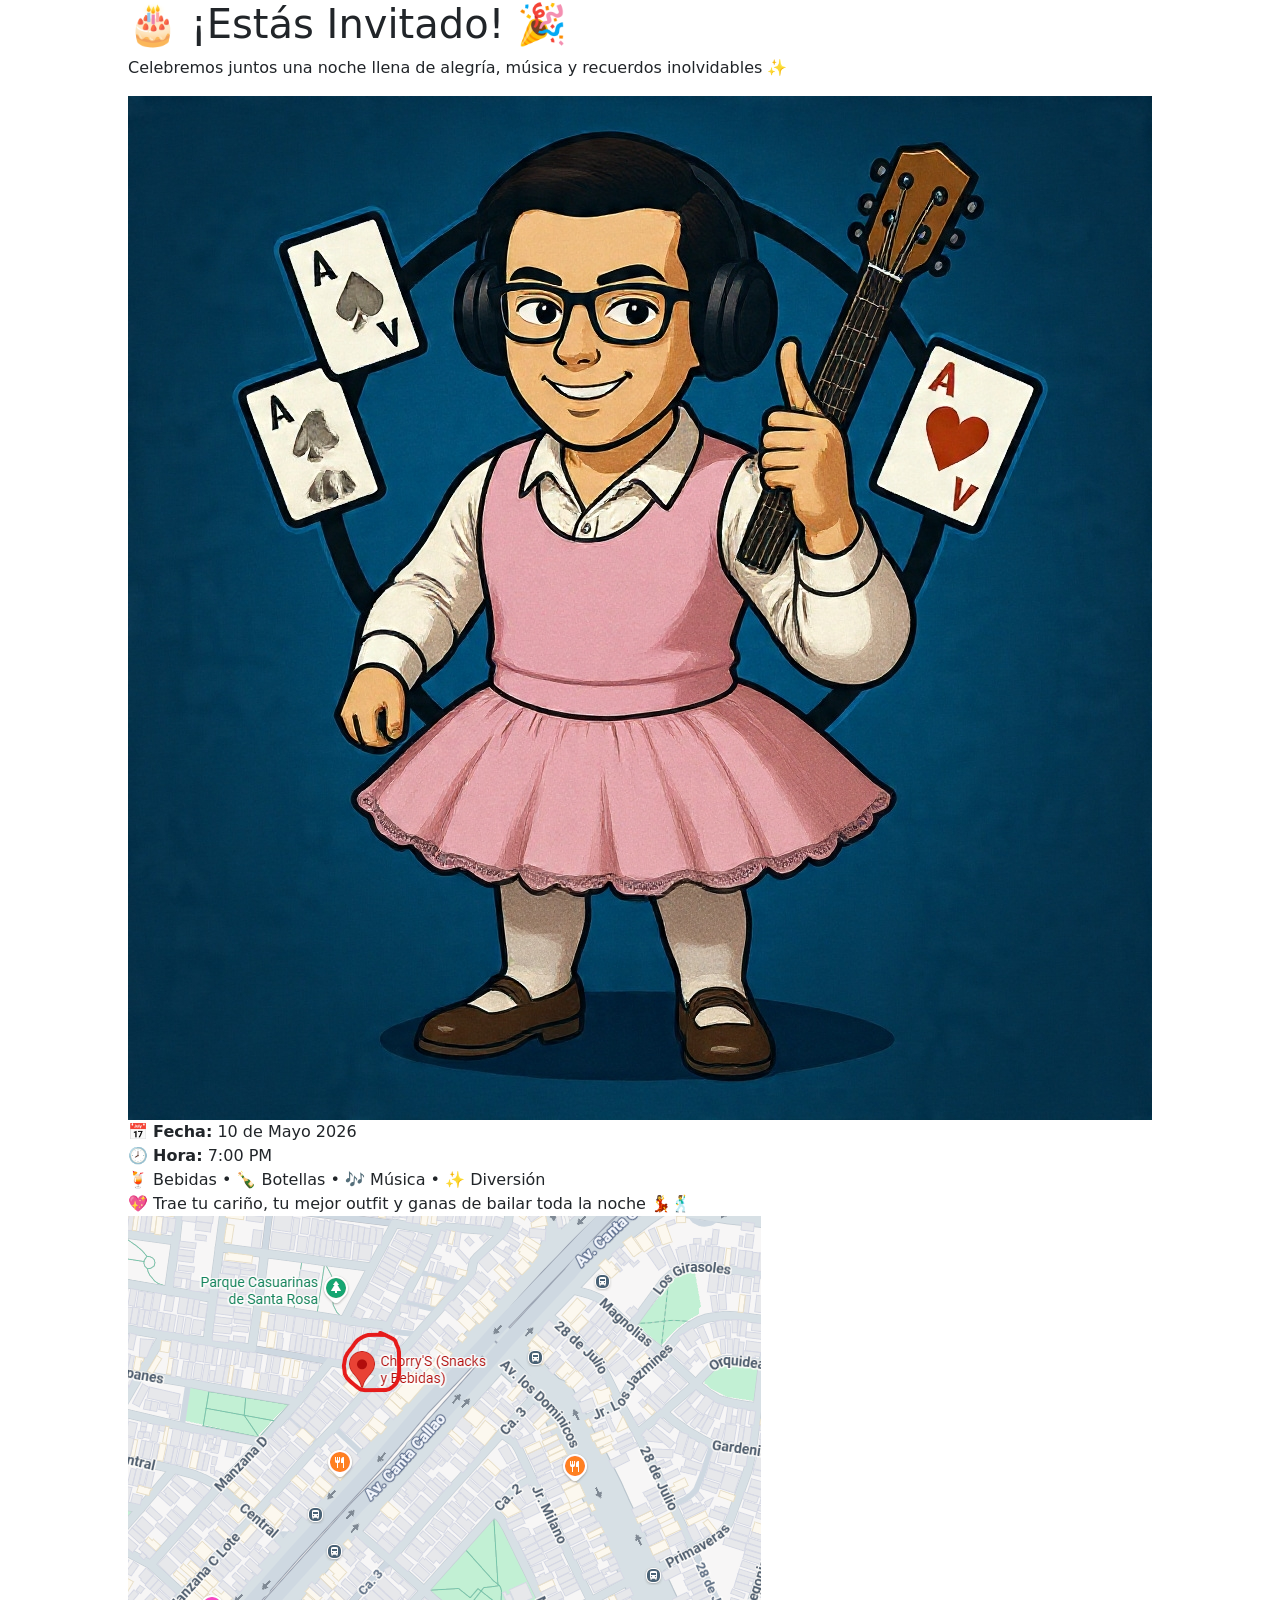
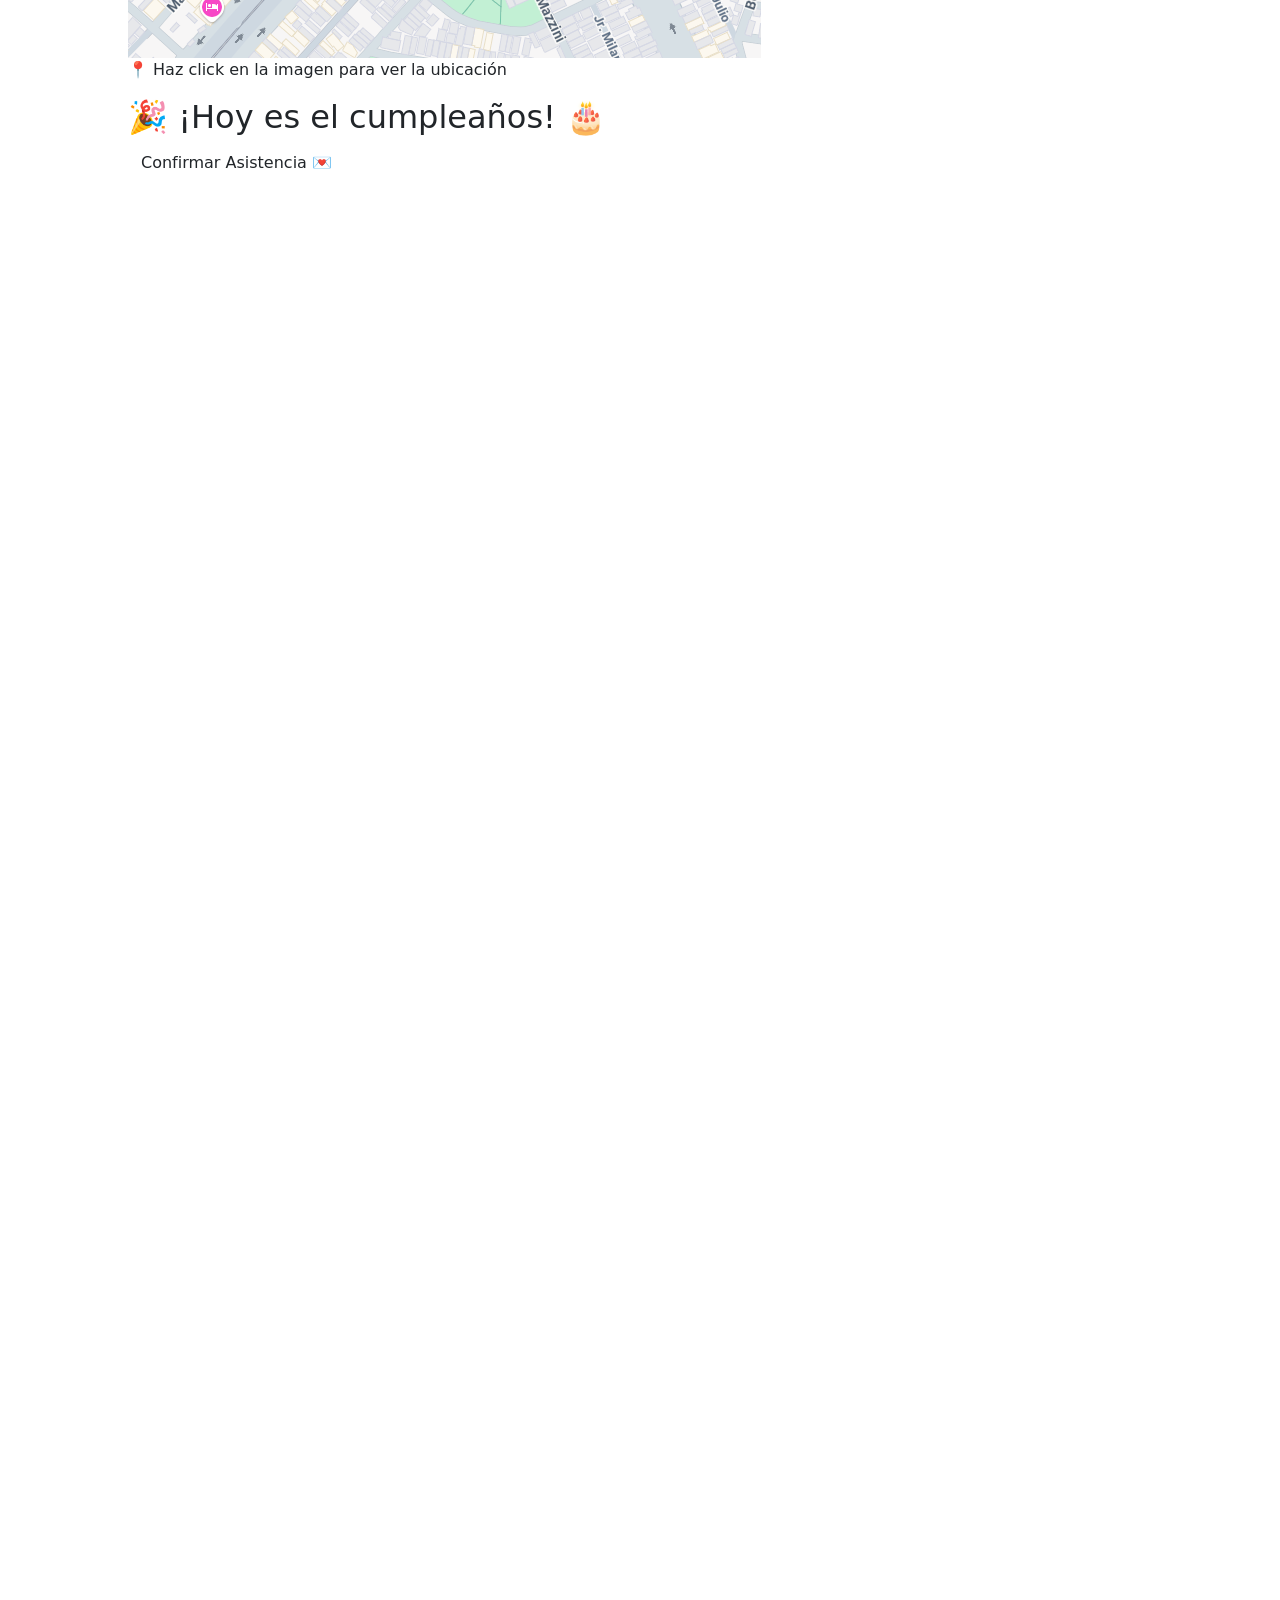
==== index.htm @ 8025bb07 "Add files via upload" ====
<!DOCTYPE html>
<html lang="es">
<head>

<meta charset="UTF-8">
<meta name="viewport" content="width=device-width, initial-scale=1.0">

<title>Invitación de Cumpleaños 🎉</title>

<!-- Bootstrap -->
<link href="https://cdn.jsdelivr.net/npm/bootstrap@5.3.3/dist/css/bootstrap.min.css" rel="stylesheet">

<!-- Google Font -->
<link href="https://fonts.googleapis.com/css2?family=Poppins:wght@300;400;600;700&display=swap" rel="stylesheet">

<!-- CSS -->
<link rel="stylesheet" href="css/style.css">

</head>

<body>

<!-- ========================= -->
<!-- MUSICA -->
<!-- ========================= -->

<audio
id="musica"
autoplay
loop>

    <source src="audio/cumple2.mp3" type="audio/mpeg">

</audio>

<!-- ========================= -->
<!-- CONTENEDOR -->
<!-- ========================= -->

<div class="container d-flex justify-content-center align-items-center min-vh-100">

    <div class="card-cumple">

        <!-- TITULO -->
        <h1 class="titulo">
            🎂 ¡Estás Invitado! 🎉
        </h1>

        <!-- SUBTITULO -->
        <p class="subtitulo">
            Celebremos juntos una noche llena de alegría,
            música y recuerdos inolvidables ✨
        </p>

        <!-- FOTO DEL CUMPLEAÑERO -->
        <img
        src="img/foto.jpg"
        class="foto">

        <!-- INFORMACIÓN -->
        <div class="info">
            📅 <strong>Fecha:</strong> 10 de Mayo 2026
        </div>

        <div class="info">
            🕗 <strong>Hora:</strong> 7:00 PM
        </div>

        <div class="info">
            🍹 Bebidas • 🍾 Botellas • 🎶 Música • ✨ Diversión
        </div>

        <div class="info">
            💖 Trae tu cariño, tu mejor outfit y ganas de bailar toda la noche 💃🕺
        </div>

        <!-- FOTO UBICACION -->
        <a
        href="https://maps.app.goo.gl/nm2NhAh8khH8XSTaA"
        target="_blank"
        class="ubicacion-link">

            <img
            src="img/foto2.jpg.png"
            class="foto-ubicacion">

        </a>

        <p class="texto-ubicacion">
            📍 Haz click en la imagen para ver la ubicación
        </p>

        <!-- CONTADOR -->
        <div class="contador">

            <div class="tiempo">

                <div class="numero" id="dias">
                    00
                </div>

                <div class="texto">
                    Días
                </div>

            </div>

            <div class="tiempo">

                <div class="numero" id="horas">
                    00
                </div>

                <div class="texto">
                    Horas
                </div>

            </div>

            <div class="tiempo">

                <div class="numero" id="minutos">
                    00
                </div>

                <div class="texto">
                    Minutos
                </div>

            </div>

            <div class="tiempo">

                <div class="numero" id="segundos">
                    00
                </div>

                <div class="texto">
                    Segundos
                </div>

            </div>

        </div>

        <!-- BOTON -->
        <button
        class="btn btn-fiesta"
        data-bs-toggle="modal"
        data-bs-target="#modalAsistencia">

            Confirmar Asistencia 💌

        </button>

    </div>

</div>

<!-- ========================= -->
<!-- MODAL -->
<!-- ========================= -->

<div
class="modal fade"
id="modalAsistencia"
tabindex="-1">

    <div class="modal-dialog modal-dialog-centered">

        <div class="modal-content modal-fiesta">

            <div class="modal-body text-center">

                <!-- FOTO -->
                <img
                src="img/triste.jpeg"
                class="foto-modal">

                <h2 class="mt-3">
                    💖 Te estaré esperando...
                </h2>

                <p class="mt-3">
                    Si no vienes estaré triste :C
                </p>

                <button
                type="button"
                class="btn btn-fiesta mt-3"
                data-bs-dismiss="modal">

                    Prometo ir 🎉

                </button>

            </div>

        </div>

    </div>

</div>

<!-- ========================= -->
<!-- JS -->
<!-- ========================= -->

<script src="js/script.js"></script>

<!-- Bootstrap JS -->
<script src="https://cdn.jsdelivr.net/npm/bootstrap@5.3.3/dist/js/bootstrap.bundle.min.js"></script>

<!-- ========================= -->
<!-- SCRIPT MUSICA -->
<!-- ========================= -->

<script>

// MUSICA
const musica = document.getElementById("musica");

// VELOCIDAD
musica.playbackRate = 1.2;

// INTENTAR REPRODUCIR AUTOMATICAMENTE
window.addEventListener("load", () => {

    musica.play().catch(() => {

        console.log("El navegador bloqueó el autoplay");

    });

});

</script>

</body>
</html>
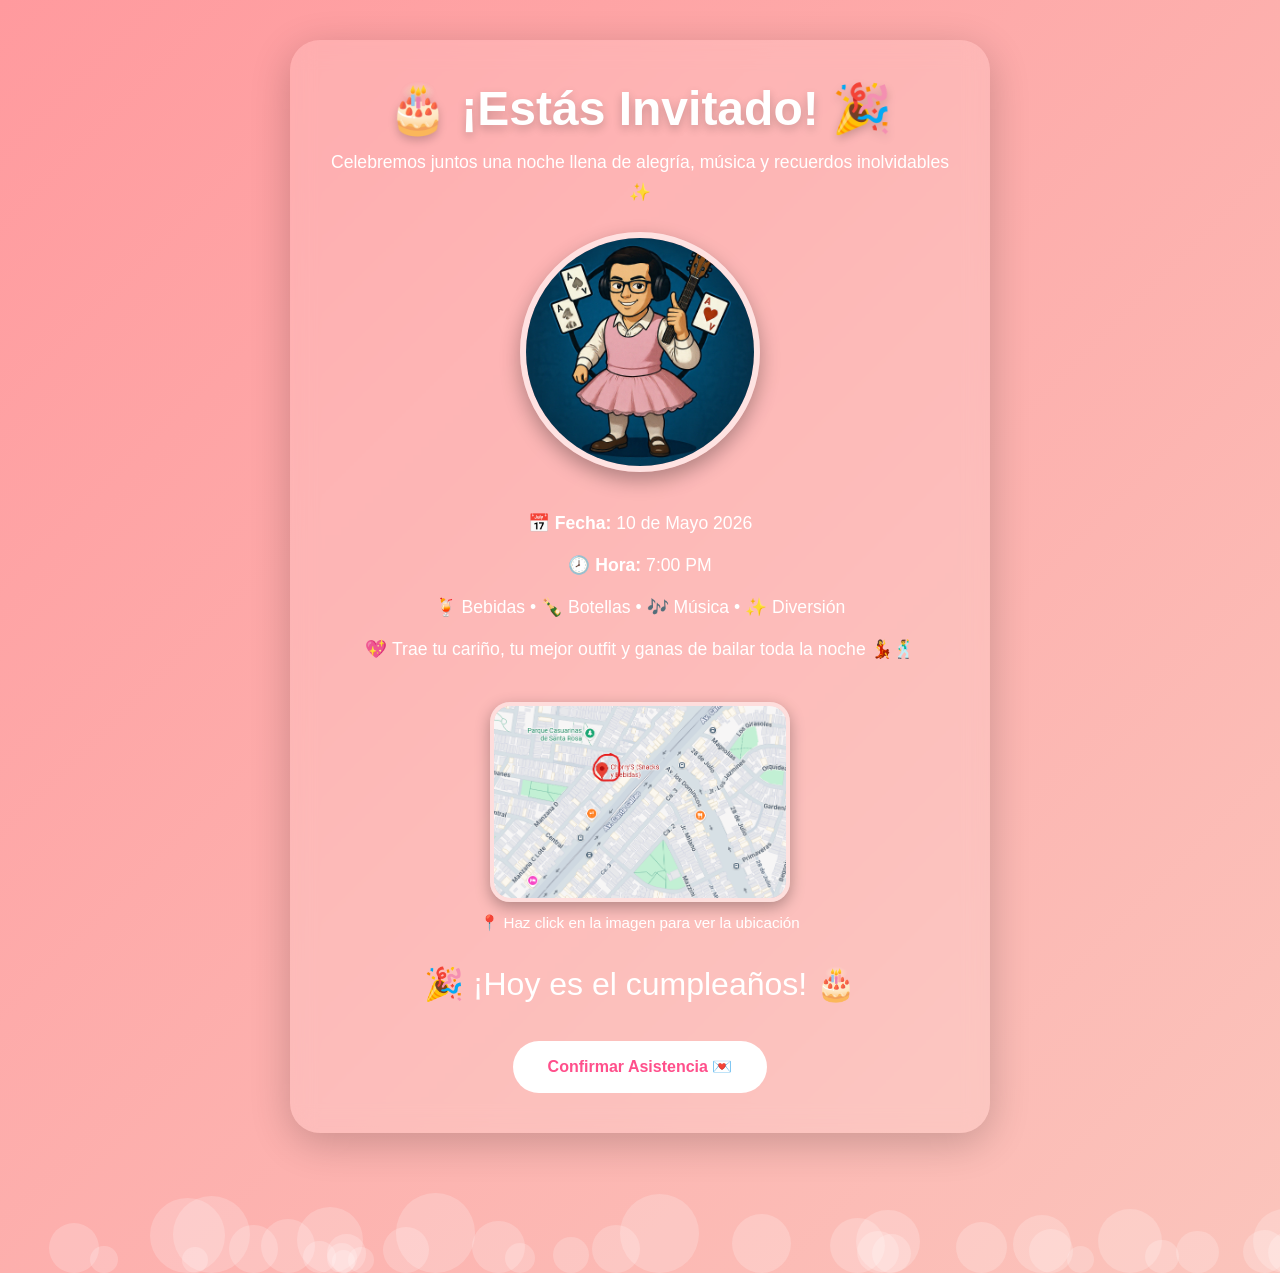
==== commit 9696b9f2: "Update index.htm" ====
--- a/index.htm
+++ b/index.htm
@@ -14,7 +14,7 @@
 <link href="https://fonts.googleapis.com/css2?family=Poppins:wght@300;400;600;700&display=swap" rel="stylesheet">
 
 <!-- CSS -->
-<link rel="stylesheet" href="css/style.css">
+<link rel="stylesheet" href="CSS/style.css">
 
 </head>
 
@@ -237,4 +237,4 @@
 </script>
 
 </body>
-</html>+</html>
--- a/CSS/style.css
+++ b/CSS/style.css
@@ -0,0 +1,337 @@
+*{
+    margin:0;
+    padding:0;
+    box-sizing:border-box;
+    font-family:'Poppins',sans-serif;
+}
+
+/* BODY */
+body{
+
+    min-height:100vh;
+
+    overflow-y:auto;
+    overflow-x:hidden;
+
+    background:linear-gradient(
+        135deg,
+        #ff9a9e,
+        #fad0c4,
+        #fbc2eb,
+        #a18cd1
+    );
+
+    background-size:400% 400%;
+
+    animation:fondo 12s ease infinite;
+
+    position:relative;
+}
+
+/* FONDO ANIMADO */
+@keyframes fondo{
+
+    0%{
+        background-position:0% 50%;
+    }
+
+    50%{
+        background-position:100% 50%;
+    }
+
+    100%{
+        background-position:0% 50%;
+    }
+
+}
+
+/* BURBUJAS */
+.burbuja{
+
+    position:absolute;
+
+    bottom:-100px;
+
+    border-radius:50%;
+
+    background:rgba(255,255,255,0.2);
+
+    animation:subir linear infinite;
+}
+
+/* ANIMACION BURBUJAS */
+@keyframes subir{
+
+    0%{
+        transform:translateY(0);
+        opacity:0;
+    }
+
+    20%{
+        opacity:1;
+    }
+
+    100%{
+        transform:translateY(-120vh);
+        opacity:0;
+    }
+
+}
+
+/* TARJETA */
+.card-cumple{
+
+    background:rgba(255,255,255,0.15);
+
+    backdrop-filter:blur(12px);
+
+    border-radius:30px;
+
+    padding:40px;
+
+    margin:40px 0;
+
+    text-align:center;
+
+    color:white;
+
+    box-shadow:0 10px 40px rgba(0,0,0,0.2);
+
+    max-width:700px;
+
+    width:90%;
+}
+
+/* TITULO */
+.titulo{
+
+    font-size:3rem;
+
+    font-weight:700;
+
+    margin-bottom:10px;
+
+    text-shadow:0 4px 10px rgba(0,0,0,0.2);
+}
+
+/* SUBTITULO */
+.subtitulo{
+
+    margin-bottom:25px;
+
+    font-size:1.1rem;
+
+    line-height:1.7;
+}
+
+/* FOTO PRINCIPAL */
+.foto{
+
+    width:240px;
+
+    height:240px;
+
+    object-fit:cover;
+
+    border-radius:50%;
+
+    border:6px solid rgba(255,255,255,0.6);
+
+    margin-bottom:25px;
+
+    box-shadow:0 8px 20px rgba(0,0,0,0.3);
+
+    transition:0.4s;
+}
+
+.foto:hover{
+
+    transform:scale(1.05);
+}
+
+/* INFORMACION */
+.info{
+
+    font-size:1.1rem;
+
+    margin:12px 0;
+
+    line-height:1.7;
+}
+
+/* FOTO UBICACION */
+.foto-ubicacion{
+
+    width:300px;
+
+    height:200px;
+
+    object-fit:cover;
+
+    border-radius:20px;
+
+    margin-top:25px;
+
+    border:4px solid rgba(255,255,255,0.5);
+
+    box-shadow:0 5px 15px rgba(0,0,0,0.3);
+
+    transition:0.4s;
+}
+
+.foto-ubicacion:hover{
+
+    transform:scale(1.05);
+}
+
+/* TEXTO UBICACION */
+.texto-ubicacion{
+
+    margin-top:10px;
+
+    font-size:0.95rem;
+
+    color:white;
+}
+
+/* CONTADOR */
+.contador{
+
+    display:flex;
+
+    justify-content:center;
+
+    gap:15px;
+
+    flex-wrap:wrap;
+
+    margin-top:30px;
+}
+
+/* CUADROS CONTADOR */
+.tiempo{
+
+    background:rgba(255,255,255,0.2);
+
+    padding:15px;
+
+    border-radius:20px;
+
+    min-width:90px;
+
+    box-shadow:0 5px 15px rgba(0,0,0,0.15);
+}
+
+/* NUMEROS */
+.numero{
+
+    font-size:2rem;
+
+    font-weight:700;
+}
+
+/* TEXOS */
+.texto{
+
+    font-size:0.9rem;
+}
+
+/* BOTON */
+.btn-fiesta{
+
+    margin-top:30px;
+
+    padding:14px 35px;
+
+    border:none;
+
+    border-radius:50px;
+
+    background:white;
+
+    color:#ff4f8b;
+
+    font-weight:600;
+
+    transition:0.3s;
+}
+
+.btn-fiesta:hover{
+
+    background:#ff4f8b;
+
+    color:white;
+
+    transform:translateY(-3px);
+}
+
+/* RESPONSIVE */
+@media(max-width:768px){
+
+    .titulo{
+        font-size:2.2rem;
+    }
+
+    .subtitulo{
+        font-size:1rem;
+    }
+
+    .foto{
+
+        width:190px;
+
+        height:190px;
+    }
+
+    .foto-ubicacion{
+
+        width:260px;
+
+        height:170px;
+    }
+
+    .contador{
+        gap:10px;
+    }
+
+    .tiempo{
+        min-width:75px;
+    }
+
+}
+
+/* ========================= */
+/* MODAL */
+/* ========================= */
+
+.modal-fiesta{
+
+    background:linear-gradient(
+        135deg,
+        #ff9a9e,
+        #fbc2eb,
+        #a18cd1
+    );
+
+    border:none;
+
+    border-radius:25px;
+
+    color:white;
+}
+
+/* FOTO MODAL */
+.foto-modal{
+
+    width:180px;
+
+    height:180px;
+
+    object-fit:cover;
+
+    border-radius:50%;
+
+    border:5px solid rgba(255,255,255,0.5);
+
+    box-shadow:0 5px 15px rgba(0,0,0,0.3);
+}
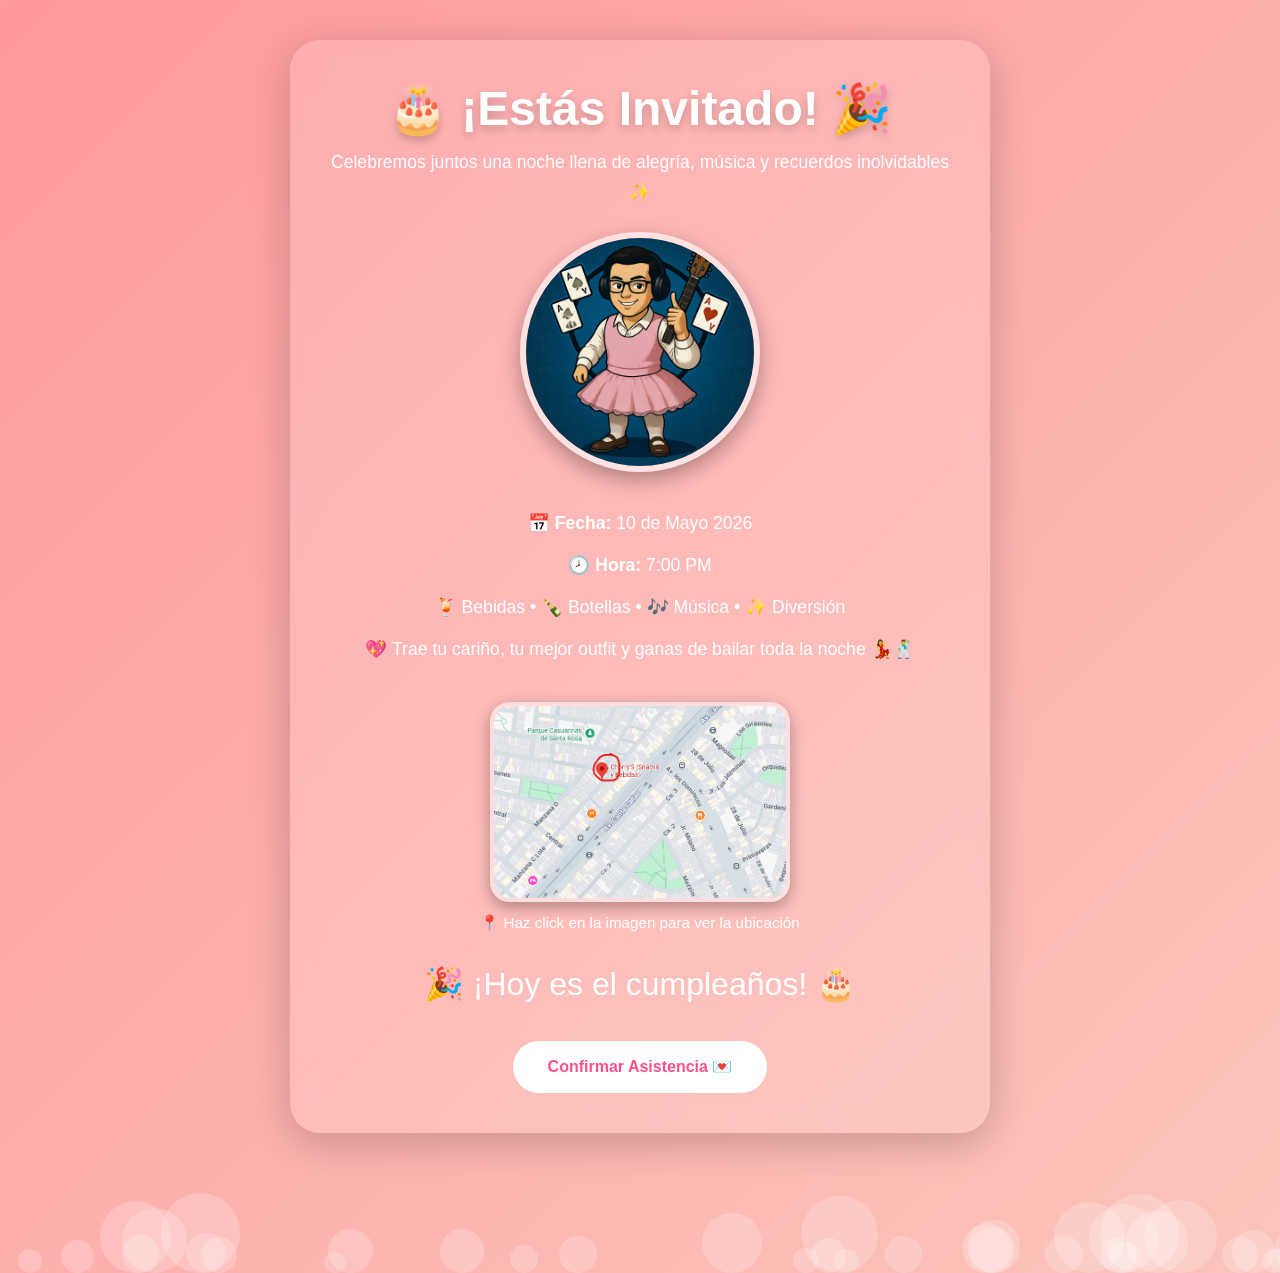
==== commit fcbea1df: "Add files via upload" ====
--- a/index.htm
+++ b/index.htm
@@ -26,7 +26,6 @@
 
 <audio
 id="musica"
-autoplay
 loop>
 
     <source src="audio/cumple2.mp3" type="audio/mpeg">
@@ -217,24 +216,19 @@
 
 <script>
 
-// MUSICA
 const musica = document.getElementById("musica");
 
 // VELOCIDAD
 musica.playbackRate = 1.2;
 
-// INTENTAR REPRODUCIR AUTOMATICAMENTE
-window.addEventListener("load", () => {
-
-    musica.play().catch(() => {
-
-        console.log("El navegador bloqueó el autoplay");
-
-    });
-
-});
+// SONAR AL PRIMER CLICK
+document.body.addEventListener("click", () => {
+
+    musica.play();
+
+}, { once:true });
 
 </script>
 
 </body>
-</html>
+</html>
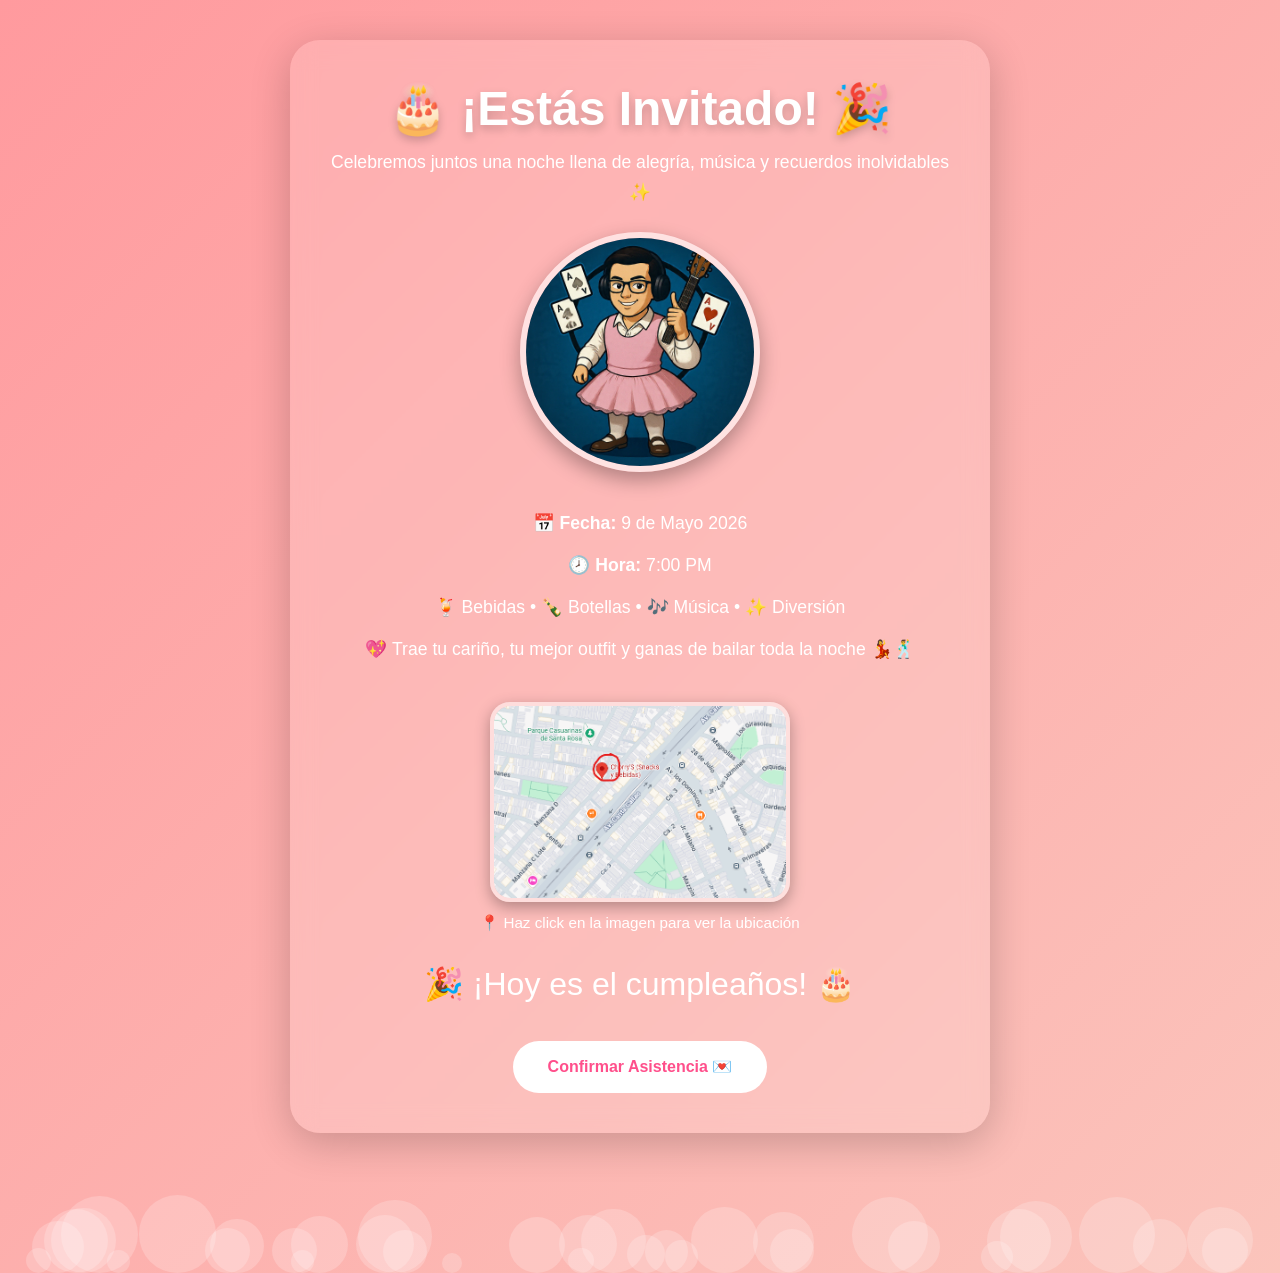
==== commit db4679dc: "Update index.htm" ====
--- a/index.htm
+++ b/index.htm
@@ -58,7 +58,7 @@
 
         <!-- INFORMACIÓN -->
         <div class="info">
-            📅 <strong>Fecha:</strong> 10 de Mayo 2026
+            📅 <strong>Fecha:</strong> 9 de Mayo 2026
         </div>
 
         <div class="info">
@@ -231,4 +231,4 @@
 </script>
 
 </body>
-</html>+</html>
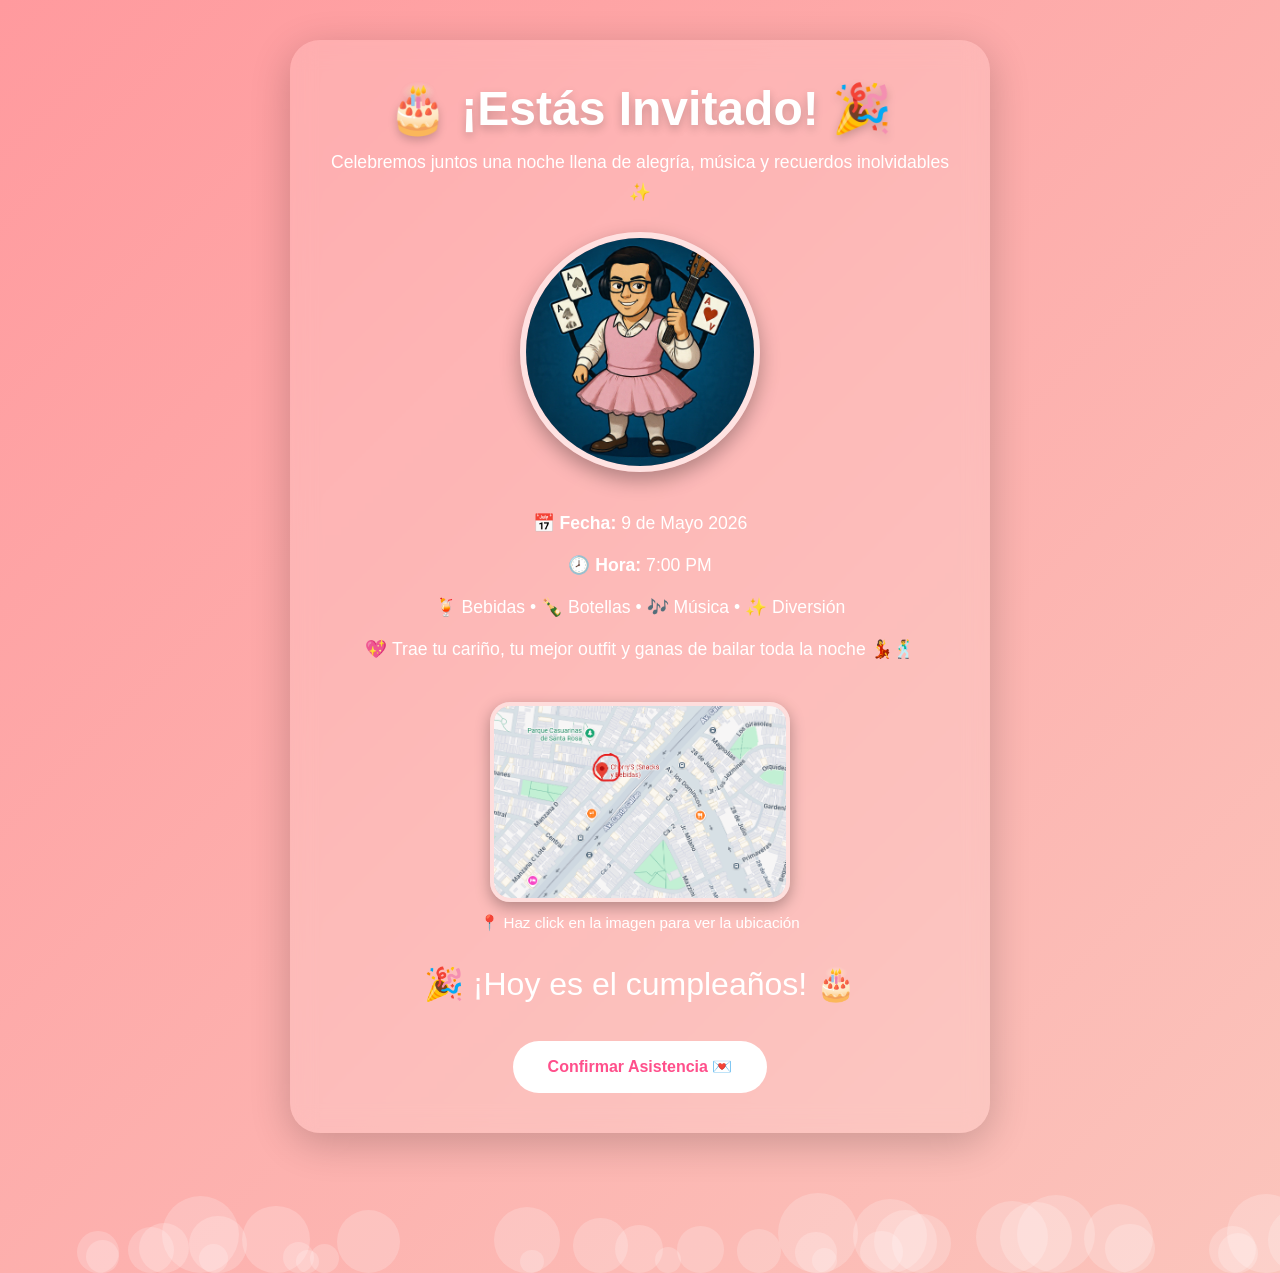
==== commit 14957cf4: "Add files via upload" ====
--- a/index.htm
+++ b/index.htm
@@ -231,4 +231,4 @@
 </script>
 
 </body>
-</html>
+</html>
